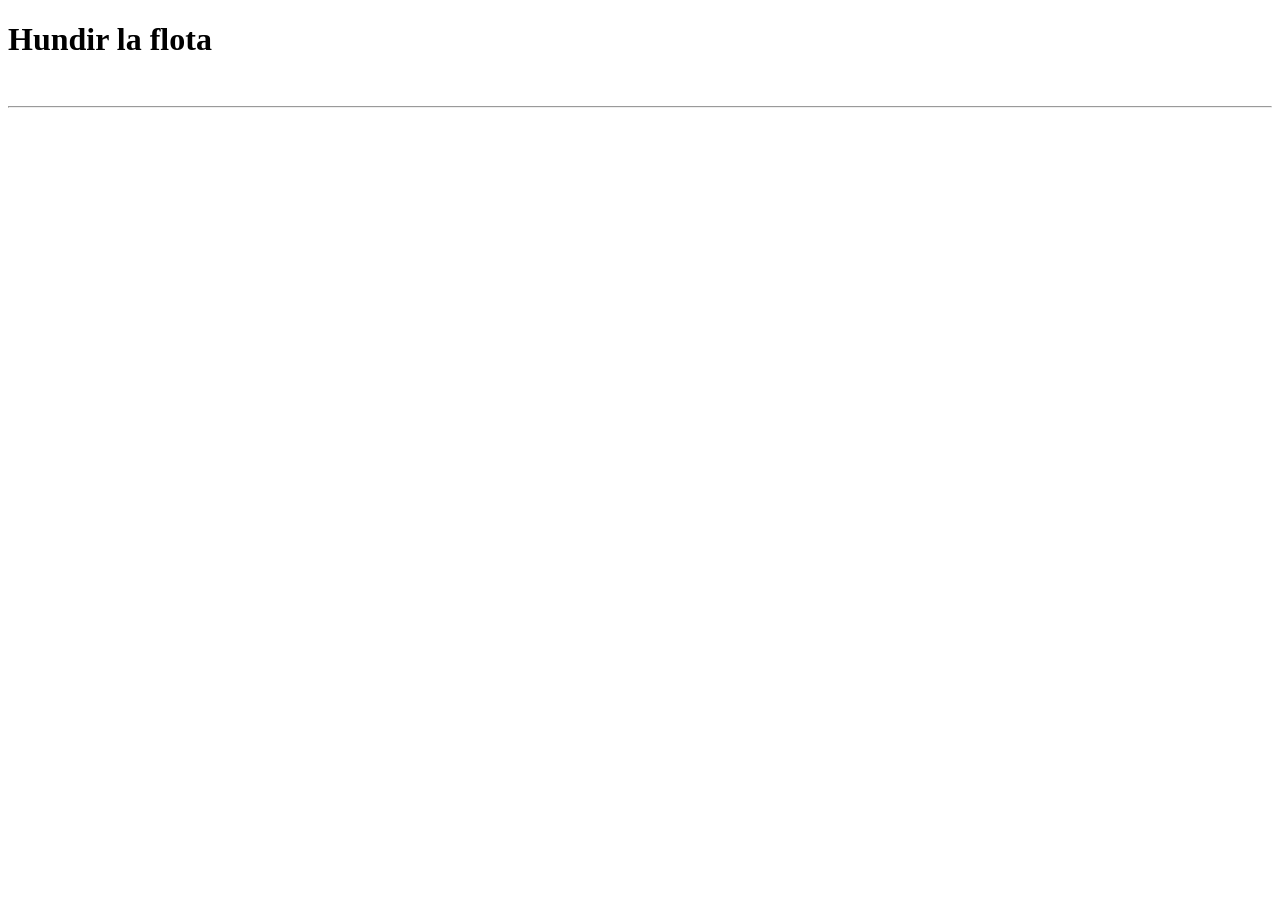
==== docs/index.html @ 7967c6ea "Commit inicial - estructura básica" ====
<!DOCTYPE html>
<html lang="es">
    <head>
        <meta charset="UTF-8" />
        <title>Zafarrancho</title>
    </head>
    <body>
        <h1>Hundir la flota</h1>
        <br><hr><br>
    </body>
</html>
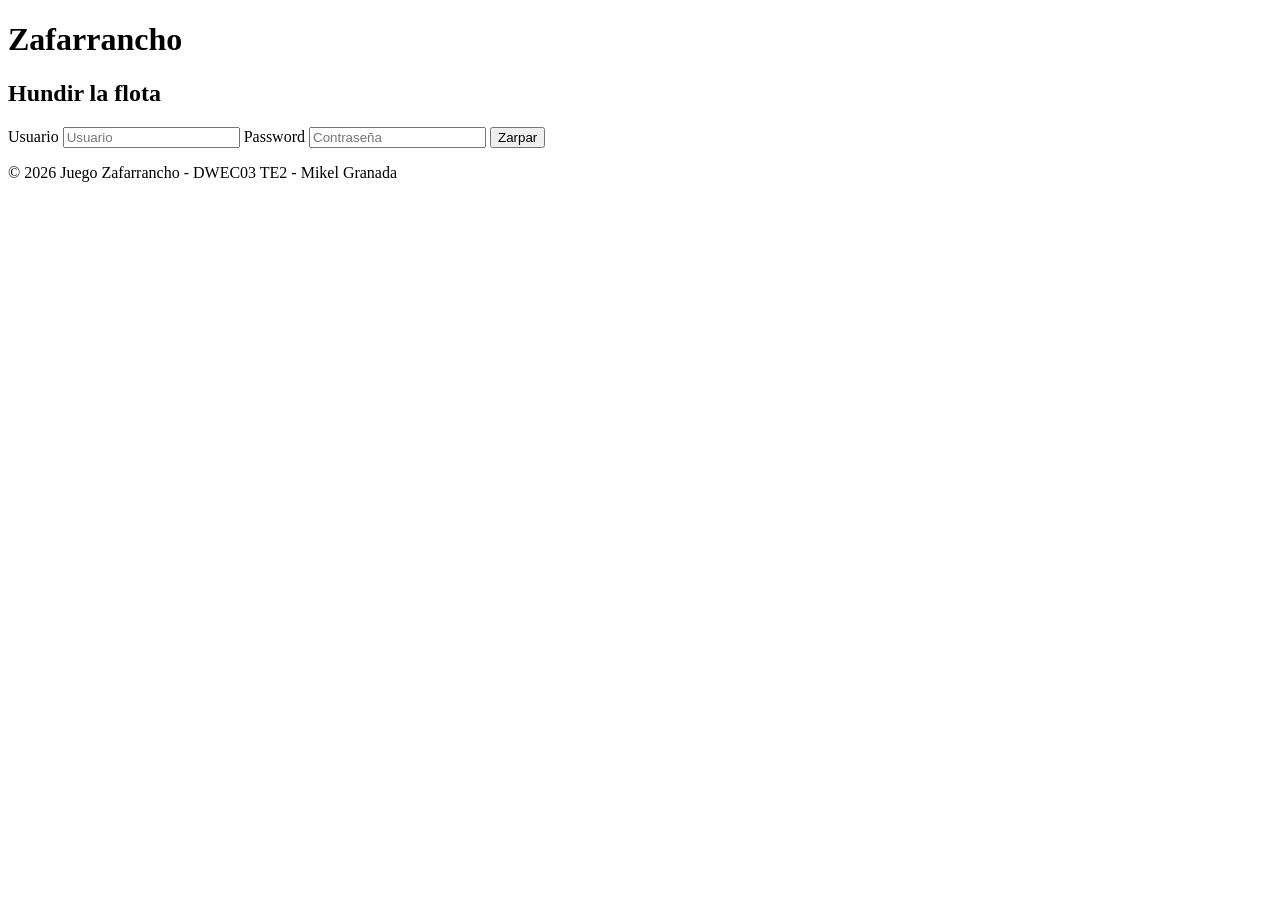
==== commit f23e4d3b: "Commit ejercio 1: index.html" ====
--- a/docs/index.html
+++ b/docs/index.html
@@ -2,10 +2,30 @@
 <html lang="es">
     <head>
         <meta charset="UTF-8" />
-        <title>Zafarrancho</title>
+        <meta name="viewport" content="width=device-width, initial-scale=1.0" />
+
+        <link rel="stylesheet" href="css/style.css">
+        
+        <title>Zafarrancho - Inicio sesión</title>
     </head>
     <body>
-        <h1>Hundir la flota</h1>
-        <br><hr><br>
+        <header>
+            <h1>Zafarrancho</h1>
+            <h2>Hundir la flota</h2>
+        </header>
+        <main class="contenedor-acceso">
+            <form>
+                <label for="idUsuario" class="oculto-visual">Usuario</label>
+                <input type="text" name="txtUsuario" id="idUsuario" placeholder="Usuario"/>
+
+                <label for="idPassword" class="oculto-visual">Password</label>
+                <input type="password" name="txtPassword" id="idPassword" placeholder="Contraseña"/>
+
+                <button type="submit" name="btnEnviar" id="idEnviar">Zarpar</button>
+            </form>
+        </main>
+        <footer>
+            <p>&copy; 2026 Juego Zafarrancho - DWEC03 TE2 - Mikel Granada</p>
+        </footer>
     </body>
 </html>
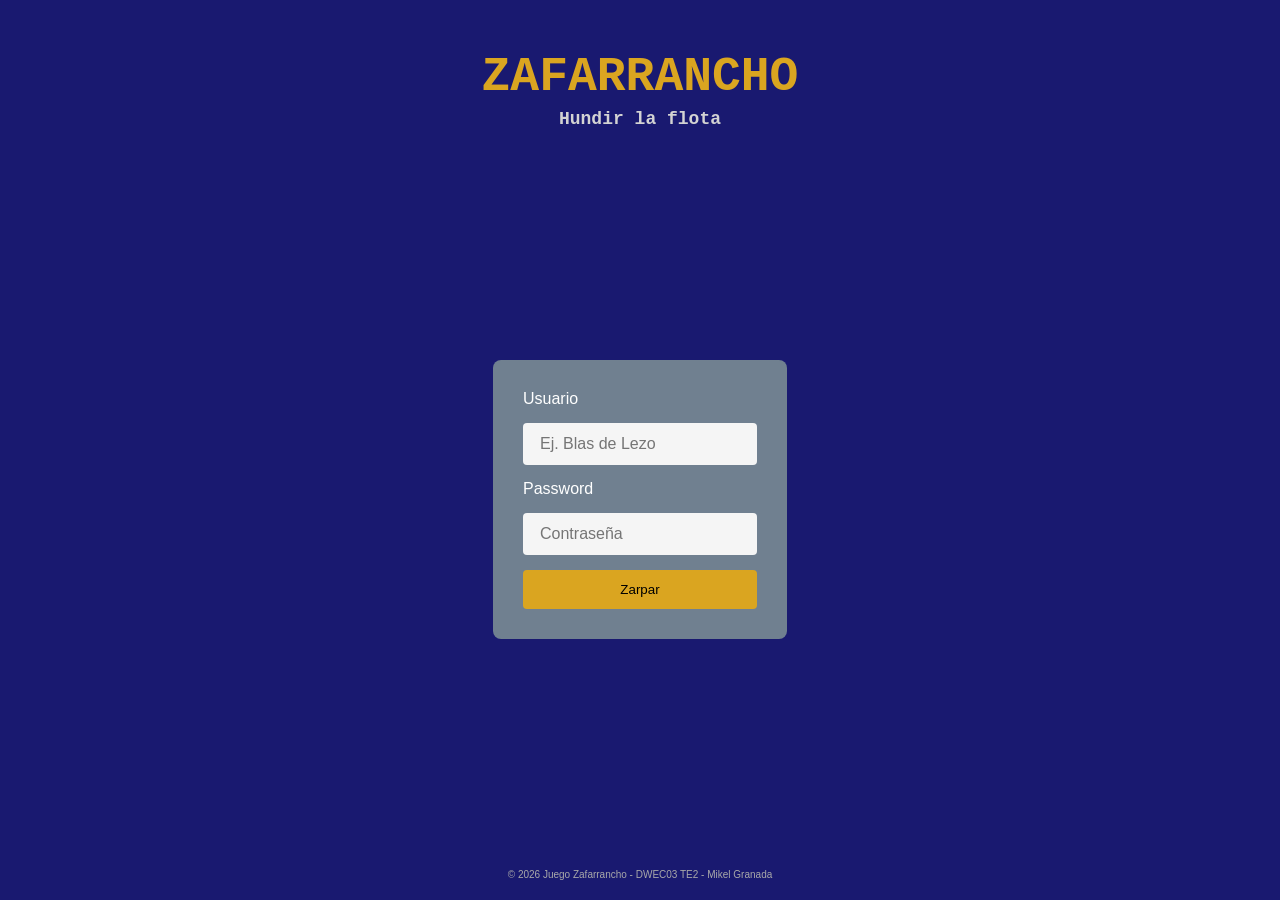
==== commit 23b1874d: "Commit ejercicio 1: index.html + style.css" ====
--- a/docs/index.html
+++ b/docs/index.html
@@ -16,7 +16,7 @@
         <main class="contenedor-acceso">
             <form>
                 <label for="idUsuario" class="oculto-visual">Usuario</label>
-                <input type="text" name="txtUsuario" id="idUsuario" placeholder="Usuario"/>
+                <input type="text" name="txtUsuario" id="idUsuario" placeholder="Ej. Blas de Lezo"/>
 
                 <label for="idPassword" class="oculto-visual">Password</label>
                 <input type="password" name="txtPassword" id="idPassword" placeholder="Contraseña"/>
--- a/docs/css/style.css
+++ b/docs/css/style.css
@@ -0,0 +1,87 @@
+/* 1. RESETEO GLOBAL: Quitamos los márgenes que el navegador mete por defecto */
+* {
+    margin: 0;
+    padding: 0;
+    box-sizing: border-box;
+}
+
+/* 2. ESTILOS DEL CUERPO: Configuramos el fondo y el texto de todo el juego */
+body {
+    background-color: midnightblue; /* Azul marino de alta mar profundo */
+    color: white;            /* Blanco roto/claro para que los textos no dañen la vista */
+    font-family: sans-serif;   /* Una tipografía limpia y moderna por defecto */
+    display: flex;
+    flex-direction: column;
+    justify-content: space-between;
+    min-height: 100vh;
+    align-items: center;
+}
+
+/* 3. ESTILOS DE LA TARJETA DE ENTRADA DE DATOS: usuario y login */
+.contenedor-acceso form {
+    background-color: slategray;
+    display: flex;
+    flex-direction: column;
+    padding: 30px;
+    gap: 15px;
+    border-radius: 8px;
+}
+
+/* Dejo esta clase comentada porque me gusta más sin ella */
+/*
+.oculto-visual {
+    position: absolute;
+    width: 1px;
+    height: 1px;
+    padding: 0;
+    margin: -1px;
+    overflow: hidden;
+    clip: rect(0, 0, 0, 0);
+    border: 0;
+}
+*/
+
+/* 4. ESTILOS DE LAS ETIQUETAS INPUT: usuario y login */
+.contenedor-acceso form input {
+    background-color: whitesmoke;
+    color: darkslategray;
+    padding: 10px 15px;
+    /*border: none;*/
+    border: 2px solid transparent;
+    border-radius: 4px;
+    font-size: 16px;
+}
+
+/* 5. ESTILO DEL BOTON ENVIAR */
+.contenedor-acceso form button {
+    background-color: goldenrod;
+    color: black;
+    padding: 12px;
+    border: none;
+    border-radius: 4px;
+    cursor: pointer;
+}
+
+/* 6. ESTILO HEADER Y FOOTER */
+header {
+    font-family: 'Courier New', Courier, monospace;
+    margin-top: 50px;
+    text-align: center;
+}
+header h1 {
+    font-size: 48px;
+    text-transform: uppercase;
+    color: goldenrod;
+}
+header h2 {
+    font-size: 18px;
+    color:lightgray;
+    font-weight: 300px; 
+    margin-top: 5px;
+}
+footer {
+    margin-bottom: 20px;
+    color: darkgray;
+    font-size: 10px;
+    text-align: center;
+}
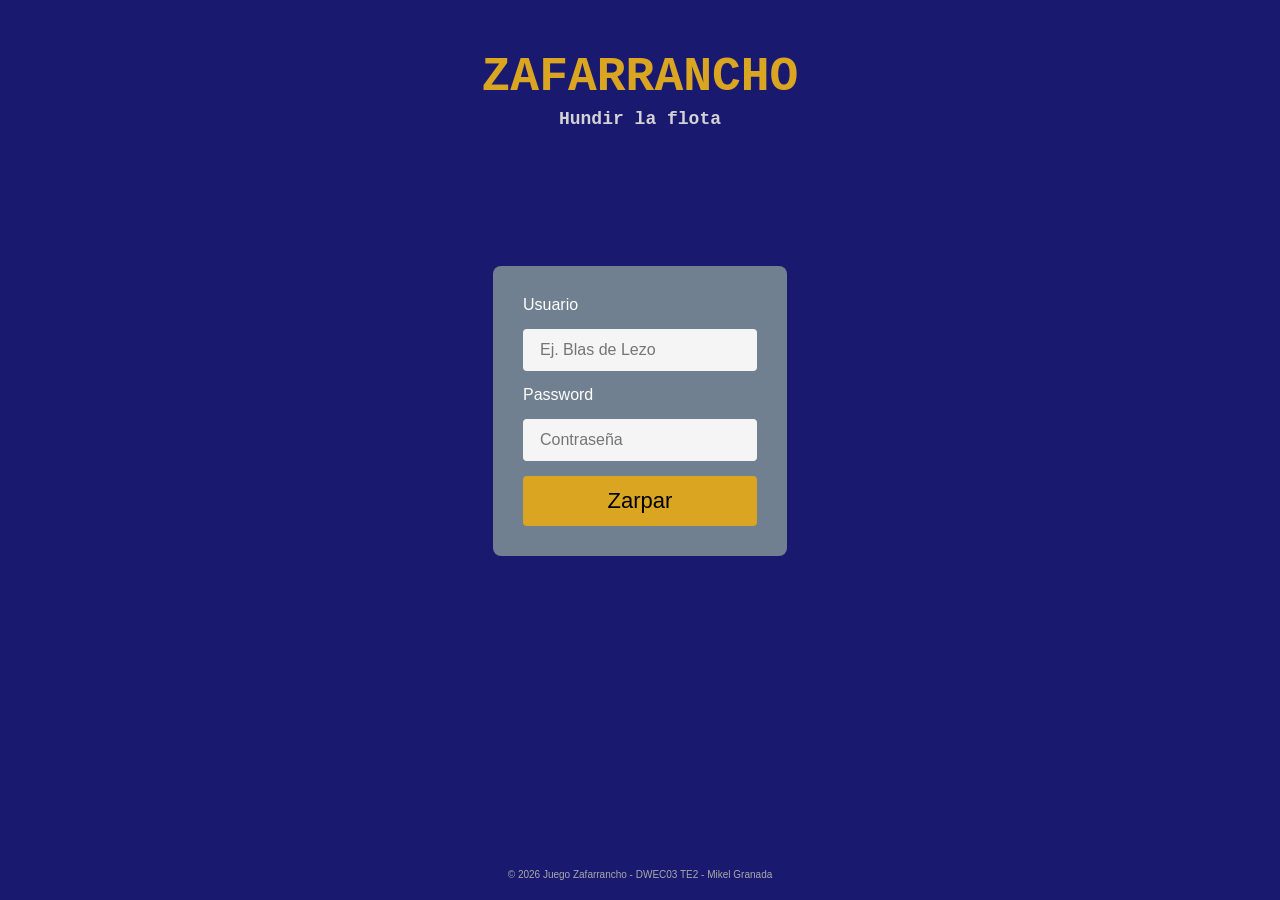
==== commit 6d6df092: "Commit ejercicio 1: completo" ====
--- a/docs/index.html
+++ b/docs/index.html
@@ -21,11 +21,17 @@
                 <label for="idPassword" class="oculto-visual">Password</label>
                 <input type="password" name="txtPassword" id="idPassword" placeholder="Contraseña"/>
 
-                <button type="submit" name="btnEnviar" id="idEnviar">Zarpar</button>
+                <!--<button type="submit" name="btnZarpar" id="idZarpar">Zarpar</button>-->
+                <button type="button" name="btnZarpar" id="idZarpar">Zarpar</button>
+                <!--Mensaje de error o de exito cuando se pulse el botón "zarpar"-->
             </form>
         </main>
+        <p id="idMensaje" class="mensaje-error"></p>
         <footer>
             <p>&copy; 2026 Juego Zafarrancho - DWEC03 TE2 - Mikel Granada</p>
         </footer>
+
+        <script type="text/javascript" src="./js/lib/jquery_3.7.1.js"></script>
+        <script type="module" src="./js/login.js"></script>
     </body>
 </html>
--- a/docs/css/style.css
+++ b/docs/css/style.css
@@ -60,9 +60,19 @@
     border: none;
     border-radius: 4px;
     cursor: pointer;
+    font-size: 22px;
 }
 
-/* 6. ESTILO HEADER Y FOOTER */
+/* 6. ESTILO PARRAFO MENSAJE */
+
+.mensaje-error {
+    margin-top: 10px;
+    min-height: 30px;
+    border-color: "red"; /*#DC3545*/
+    font-size: 18px;
+}
+
+/* 7. ESTILO HEADER Y FOOTER */
 header {
     font-family: 'Courier New', Courier, monospace;
     margin-top: 50px;
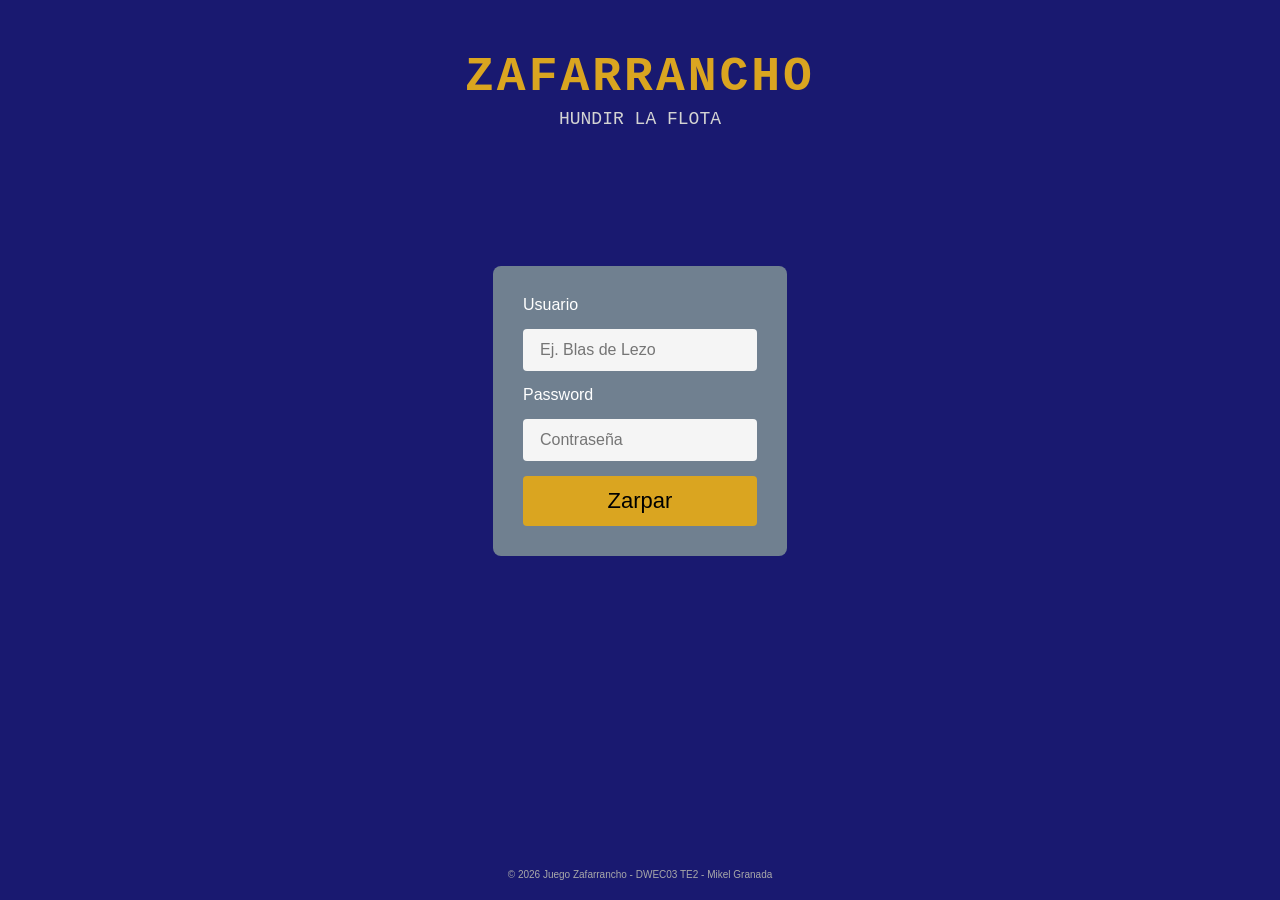
==== commit c6b6efc4: "Commit Ejercicio 4: completo" ====
--- a/docs/index.html
+++ b/docs/index.html
@@ -23,15 +23,15 @@
 
                 <!--<button type="submit" name="btnZarpar" id="idZarpar">Zarpar</button>-->
                 <button type="button" name="btnZarpar" id="idZarpar">Zarpar</button>
-                <!--Mensaje de error o de exito cuando se pulse el botón "zarpar"-->
             </form>
         </main>
+        <!--Mensaje de error o de exito cuando se pulse el botón "zarpar"-->
         <p id="idMensaje" class="mensaje-error"></p>
         <footer>
             <p>&copy; 2026 Juego Zafarrancho - DWEC03 TE2 - Mikel Granada</p>
         </footer>
 
         <script type="text/javascript" src="./js/lib/jquery_3.7.1.js"></script>
-        <script type="module" src="./js/login.js"></script>
+        <script type="module" src="./js/main.js"></script>
     </body>
 </html>
--- a/docs/css/style.css
+++ b/docs/css/style.css
@@ -1,4 +1,4 @@
-/* 1. RESETEO GLOBAL: Quitamos los márgenes que el navegador mete por defecto */
+/* 1. RESET GLOBAL: Quitamos los márgenes que el navegador mete por defecto */
 * {
     margin: 0;
     padding: 0;
@@ -7,9 +7,9 @@
 
 /* 2. ESTILOS DEL CUERPO: Configuramos el fondo y el texto de todo el juego */
 body {
-    background-color: midnightblue; /* Azul marino de alta mar profundo */
-    color: white;            /* Blanco roto/claro para que los textos no dañen la vista */
-    font-family: sans-serif;   /* Una tipografía limpia y moderna por defecto */
+    background-color: midnightblue;
+    color: white;
+    font-family: sans-serif;
     display: flex;
     flex-direction: column;
     justify-content: space-between;
@@ -61,6 +61,20 @@
     border-radius: 4px;
     cursor: pointer;
     font-size: 22px;
+    transition: background-color 0.2s ease, transform 0.1s ease, box-shadow 0.2s ease;
+}
+
+/* Efecto al pasar el ratón por encima (Hover) */
+.contenedor-acceso form button:hover { 
+    background-color: #c8961e;
+    transform: scale(1.05);
+    box-shadow: 0 6px 12px rgba(200, 150, 30, 0.4);
+}
+
+/* Efecto al hacer clic físico en el botón (Active) */
+.contenedor-acceso form button:active { 
+    transform: scale(0.98);
+    box-shadow: 0 2px 4px rgba(0,0,0,0.2); 
 }
 
 /* 6. ESTILO PARRAFO MENSAJE */
@@ -68,30 +82,345 @@
 .mensaje-error {
     margin-top: 10px;
     min-height: 30px;
-    border-color: "red"; /*#DC3545*/
+    border-color: red; /*#DC3545*/
     font-size: 18px;
 }
 
 /* 7. ESTILO HEADER Y FOOTER */
 header {
+    font-family: 'Courier New', Courier, monospace; 
+    margin-top: 50px;
+    text-align: center;
+}
+
+header h1 {
+    font-family: 'Courier New', Courier, monospace; 
+    font-size: 48px;
+    text-transform: uppercase;
+    color: goldenrod;
+    letter-spacing: 3px; 
+}
+
+header h2 {
     font-family: 'Courier New', Courier, monospace;
-    margin-top: 50px;
-    text-align: center;
-}
-header h1 {
-    font-size: 48px;
-    text-transform: uppercase;
-    color: goldenrod;
-}
-header h2 {
     font-size: 18px;
-    color:lightgray;
-    font-weight: 300px; 
+    color: lightgray;
+    font-weight: 300; 
     margin-top: 5px;
-}
+    text-transform: uppercase; 
+}
+
 footer {
     margin-bottom: 20px;
     color: darkgray;
     font-size: 10px;
     text-align: center;
-}+}
+
+.contenedor-bienvenida {
+    max-width: 800px;
+    padding: 20px;
+    display: flex;
+    flex-direction: column;
+    gap: 30px;
+}
+
+/* Contenedor principal gris más compacto */
+.descripcion-mision {
+    background-color: slategray;
+    padding: 15px 20px;
+    border-radius: 8px;
+    margin-bottom: 15px;
+    box-shadow: 0 4px 10px rgba(0, 0, 0, 0.3);
+}
+
+/* Título de la misión */
+.descripcion-mision h4 {
+    color: goldenrod;
+    font-size: 16px;
+    text-transform: uppercase;
+    margin-bottom: 12px;
+    text-align: center;
+    letter-spacing: 1px;
+    font-family: 'Courier New', Courier, monospace;
+    /*font-weight: 900;*/
+}
+
+/* Primer bloque redondeado: Narrativa */
+.bloque-ambientacion {
+    background-color: #2c3e50;
+    padding: 10px 15px;
+    border-radius: 6px;
+    margin-bottom: 10px;
+    line-height: 1.4;
+    font-size: 13px;
+    font-style: italic;
+    color: #e0e0e0;
+}
+
+/* Segundo bloque redondeado: Directrices */
+.bloque-reglas {
+    background-color: #2c3e50;
+    padding: 12px 15px;
+    border-radius: 6px;
+    line-height: 1.4;
+    font-size: 13px;
+}
+
+/* Subtítulo de las directrices más pequeño */
+.bloque-reglas h5 {
+    color: goldenrod;
+    font-size: 13px;
+    margin-bottom: 6px;
+    text-transform: uppercase;
+}
+
+/* Estilos de la lista de reglas con menos margen */
+.bloque-reglas ul {
+    padding-left: 18px;
+}
+
+.bloque-reglas li {
+    margin-bottom: 4px;
+}
+
+.bloque-reglas li:last-child {
+    margin-bottom: 0;
+}
+
+/* Contenedor general de los niveles */
+.niveles {
+    display: flex;
+    justify-content: center;
+    gap: 10px;
+    margin: 10px auto 5px auto;
+    max-width: 500px;
+    width: 100%;
+}
+
+.opcion-nivel label {
+    display: block;
+    background-color: slategray;
+    color: white;
+    text-align: center;
+    padding: 10px 15px;
+    border: 2px solid transparent;
+    border-radius: 6px;
+    cursor: pointer;
+    font-size: 14px;
+    font-weight: bold;
+    text-transform: uppercase;
+    transition: all 0.2s ease;
+    box-shadow: 0 4px 6px rgba(0,0,0,0.2);
+}
+
+.opcion-nivel label:hover {
+    background-color: #4a5d6e;
+    transform: translateY(-2px);
+}
+
+.opcion-nivel input[type="radio"]:checked + label {
+    background-color: #2c3e50;
+    border-color: goldenrod;
+    color: goldenrod;
+    box-shadow: 0 0 10px rgba(218, 165, 32, 0.4);
+}
+
+.opcion-nivel input[type="radio"] {
+    display: none !important;
+}
+
+#btnFuego {
+    display: block; 
+    margin: 25px auto 0 auto;
+    background-color: #DC3545;
+    color: white;
+    font-weight: bold;
+    padding: 12px 35px;
+    border: none;
+    border-radius: 4px;
+    cursor: pointer;
+    font-size: 22px;
+    text-transform: uppercase;
+    letter-spacing: 1px;
+    box-shadow: 0 4px 6px rgba(0,0,0,0.3);
+    transition: all 0.2s ease;
+}
+
+/* Efecto al pasar el ratón por encima (Hover) */
+#btnFuego:hover {
+    background-color: #bd2130;
+    transform: scale(1.05);
+    box-shadow: 0 6px 12px rgba(220, 53, 69, 0.4);
+}
+
+#btnFuego:active {
+    transform: scale(0.98);
+    box-shadow: 0 2px 4px rgba(0,0,0,0.2);
+}
+
+/* ESTILOS juego.html */
+
+.contenedor-juego {
+    display: flex;
+    flex-direction: row;
+    align-items: center;
+    justify-content: center;
+    gap: 40px;
+    width: 100%;
+    max-width: 900px;
+    margin: 20px auto;
+}
+
+#idpanelControl {
+    display: flex;
+    flex-direction: column;
+    gap: 20px;
+}
+
+#idcronometro, #idMunicion {
+    background-color: #0d1b2a;
+    border: 2px solid #415a77;
+    border-radius: 8px;
+    padding: 15px;
+    width: 250px;
+    display: flex;
+    flex-direction: column;
+    gap: 8px;
+    box-shadow: inset 0 0 10px rgba(0, 255, 0, 0.1);
+}
+
+.titulo-mando {
+    font-size: 11px;
+    color: goldenrod;
+    letter-spacing: 2px;
+    font-weight: bold;
+    font-family: 'Courier New', Courier, monospace;
+}
+
+#idTiempo, #idProyectiles {
+    font-size: 18px;
+    color: #e0e1dd;
+    font-family: 'Courier New', Courier, monospace;
+    margin: 5px 0;
+}
+
+.subtexto-mando {
+    font-size: 10px;
+    color: #778da9;
+    font-style: italic;
+}
+
+#idResultado {
+    display: flex;
+    justify-content: center;
+    align-items: center;
+    width: 680px;
+    min-height: 65px;
+    margin: 5px auto 10px auto;
+    padding: 10px 20px;         
+    border-radius: 8px;         
+    border: 2px solid #415a77;  
+    background-color: #0d1b2a;  
+    text-align: center;
+    font-family: 'Courier New', Courier, monospace; 
+    font-weight: bold;
+    text-transform: uppercase;  
+    box-shadow: 0 4px 12px rgba(0, 0, 0, 0.4);
+    transition: all 0.3s ease;  
+}
+
+#idMensajeResultado {
+    font-size: 26px;            
+    letter-spacing: 2px;        
+    margin: 0;
+    color: #778da9;             
+    white-space: nowrap;
+}
+
+/* ==========================================================================
+   8. ESTILOS DE LA PÁGINA DE RESULTADOS (resultados.html)
+   ========================================================================== */
+
+/* Contenedor principal de la sección de datos (Caja Gris) */
+.contenedor-resultados {
+    background-color: slategray;
+    display: flex;
+    flex-direction: column;
+    padding: 30px;
+    gap: 20px;
+    border-radius: 8px;
+    box-shadow: 0 4px 10px rgba(0, 0, 0, 0.3);
+    min-width: 420px; /* Alineado con el tamaño del tablero */
+    margin-bottom: 25px;
+}
+
+/* Título de la sección de resultados */
+.contenedor-resultados h3 {
+    font-family: 'Courier New', Courier, monospace;
+    color: goldenrod;
+    font-size: 24px;
+    text-transform: uppercase;
+    text-align: center;
+    letter-spacing: 2px;
+    margin-bottom: 10px;
+}
+
+/* Segunda Sección: Contenedor invisible para los botones */
+.seccion-acciones-resultados {
+    display: flex;
+    flex-direction: row; /* Coloca los botones uno al lado del otro */
+    justify-content: center; /* Los centra en la pantalla */
+    gap: 20px; /* Separación elegante y exacta entre ellos */
+    width: 100%;
+}
+
+/* BOTÓN 1: ¿Otra partida? (Patrón dorado de acceso) */
+#btnOtraPartida {
+    background-color: goldenrod;
+    color: black;
+    padding: 12px 25px;
+    border: none;
+    border-radius: 4px;
+    cursor: pointer;
+    font-size: 18px;
+    font-weight: bold;
+    transition: background-color 0.2s ease, transform 0.1s ease, box-shadow 0.2s ease;
+}
+
+#btnOtraPartida:hover {
+    background-color: #c8961e;
+    transform: scale(1.05);
+    box-shadow: 0 6px 12px rgba(200, 150, 30, 0.4);
+}
+
+/* BOTÓN 2: Salir (Patrón rojo de botón Fuego) */
+#btnSalirJuego {
+    background-color: #DC3545;
+    color: white;
+    padding: 12px 35px;
+    border: none;
+    border-radius: 4px;
+    cursor: pointer;
+    font-size: 18px;
+    font-weight: bold;
+    text-transform: uppercase;
+    letter-spacing: 1px;
+    transition: background-color 0.2s ease, transform 0.1s ease, box-shadow 0.2s ease;
+}
+
+#btnSalirJuego:hover {
+    background-color: #bd2130;
+    transform: scale(1.05);
+    box-shadow: 0 6px 12px rgba(220, 53, 69, 0.4);
+}
+
+/* Efecto físico de clic común para ambos botones */
+#btnOtraPartida:active, 
+#btnSalirJuego:active {
+    transform: scale(0.98);
+    box-shadow: 0 2px 4px rgba(0, 0, 0, 0.2);
+}
+
+
+
